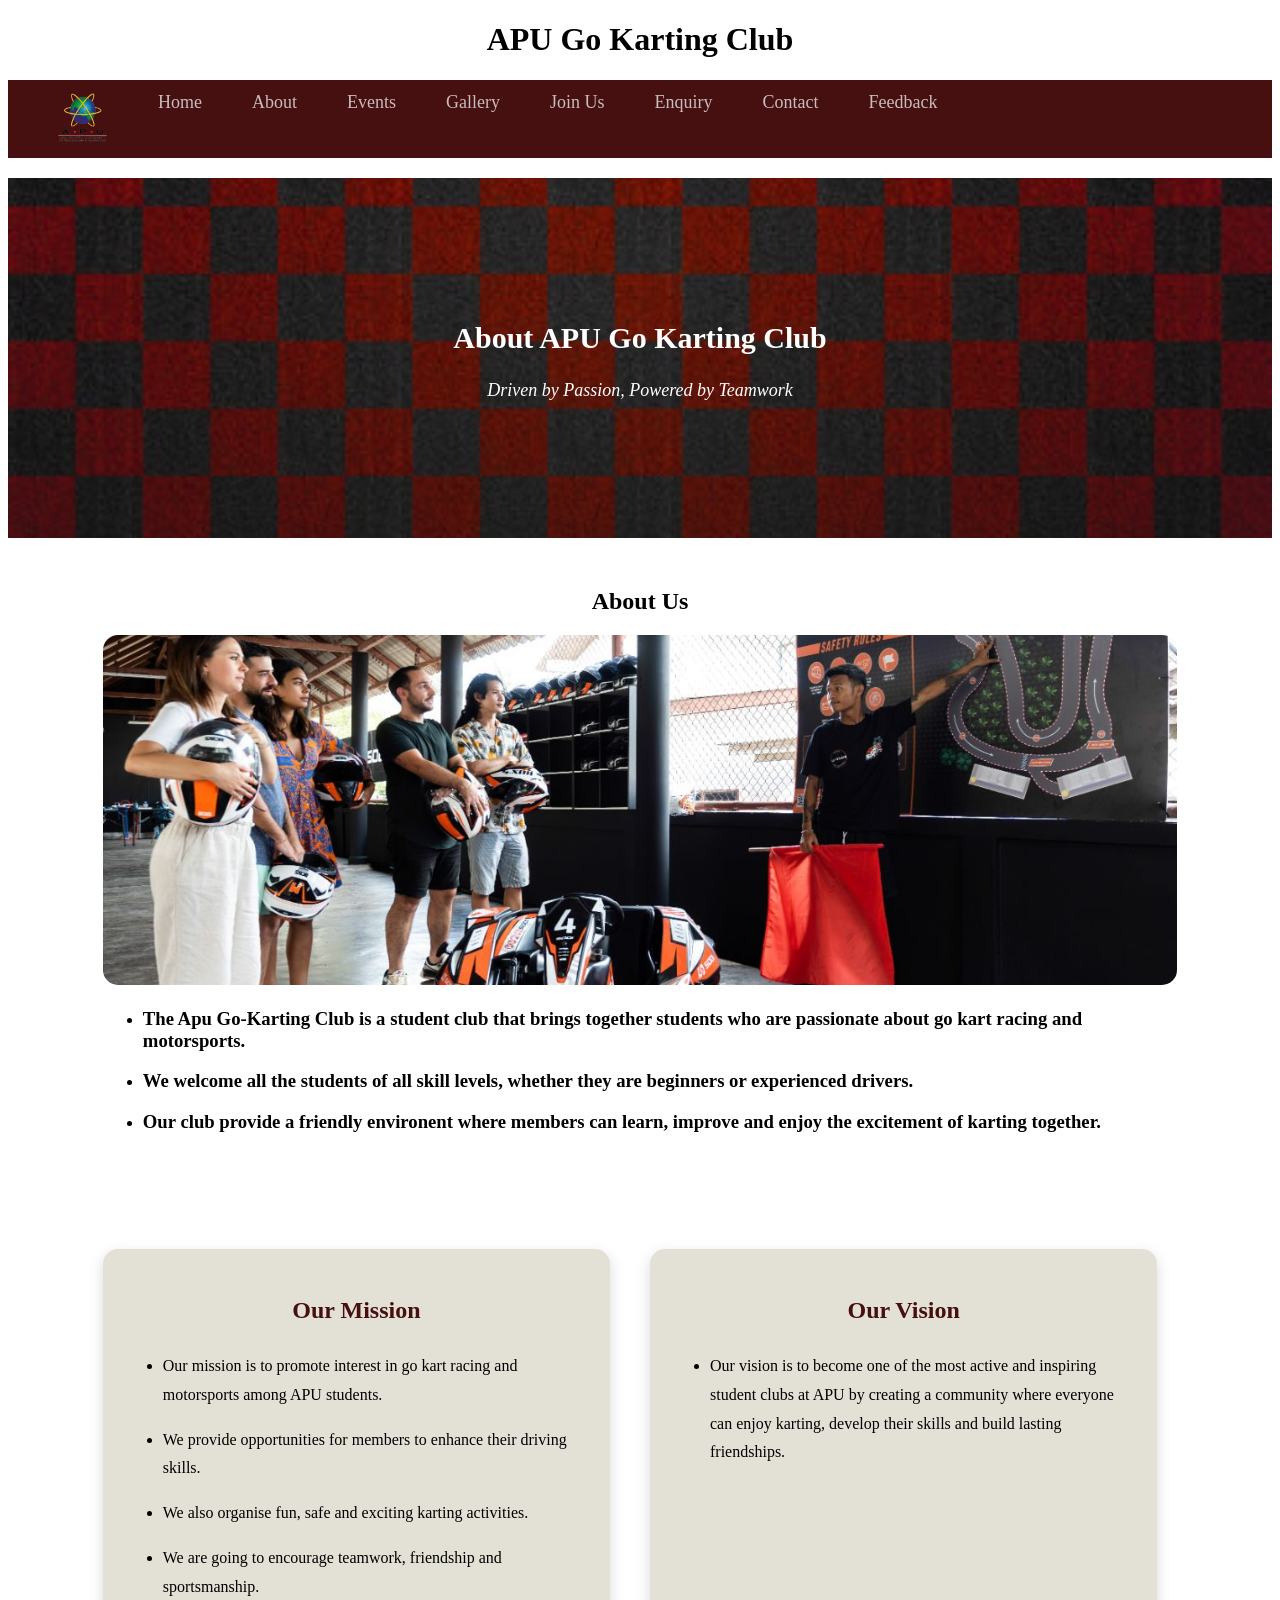
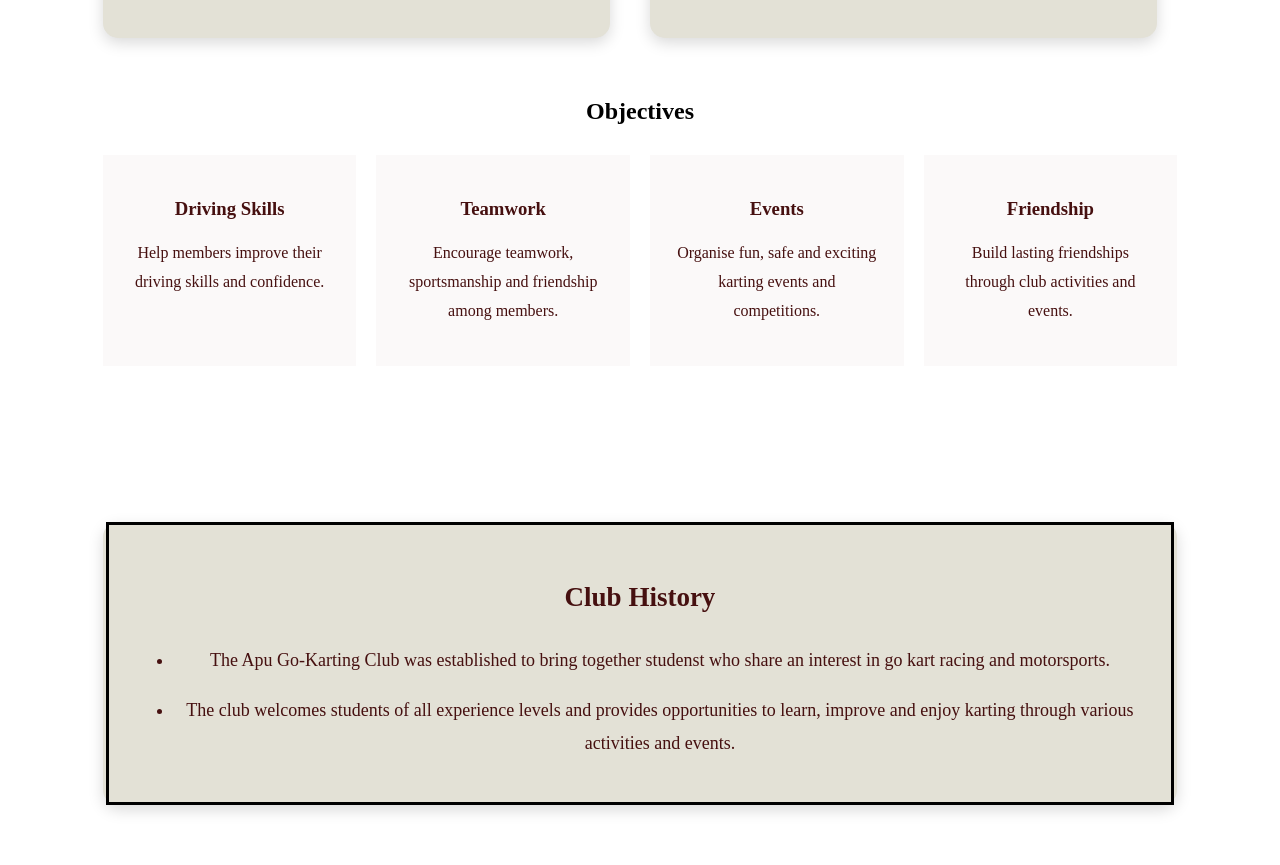
==== about.html @ f621a1a2 "Upload latest website files" ====
<!DOCTYPE html>
<html lang="en">
<head>
    <meta charset="UTF-8">
    <meta name="viewport" content="width=device-width, initial-scale=1.0">
    <title>About Us</title>
    <link rel="stylesheet" href="style.css">
    <style>
    .card {
        border: 3px solid black;
        padding: 25px;
        margin: 3px;
    }
</style>

</head>
<body>
    <div id="navbar"></div>
    <section class="about-hero">
        <div class="about-hero-content">
            <h2>About APU Go Karting Club</h2>
            <p><i>Driven by Passion, Powered by Teamwork</i></p>
        </div>
    </section>
<section class="about-intro">
    <div class="about-image">
        <h1>About Us</h1>
        <img src="images/aboutus.jpg" alt="About Us Image">
    </div>
    <div class="about-content">
        
        <ul>
            <li><h3>The Apu Go-Karting Club is a student club that brings together students who are passionate about go kart racing and motorsports.</h3></li>
            <li><h3>We welcome all the students of all skill levels, whether they are beginners or experienced drivers.</h3></li>
    <li><h3>Our club provide a friendly environent where members can learn, improve and enjoy the excitement of karting together.</h3></li>
</ul>
</div>
</section>
<br>
<br>

<section class="mission-vision">
<div class="info-card">
<h2>Our Mission</h2>
<ul>
    <li><p>Our mission is to promote interest in go kart racing and motorsports among APU students.</p></li>
    <li><p>We provide opportunities for members to enhance their driving skills.</p></li>
    <li><p>We also organise fun, safe and exciting karting activities.</p></li>
    <li><p>We  are going to encourage teamwork, friendship and sportsmanship.</p></li>
</ul>
</div>
<br>
<br>

<div class="info-card">
<h2>Our Vision</h2>
<ul>
    <li><p>Our vision is to become one of the most active and inspiring student clubs at APU by creating a community where everyone can enjoy karting, develop their skills and build lasting friendships.</p></li>
</ul>
</div>
<br>
<br>
</section>

<section class="objectives">
    <h2>Objectives</h2>
    <div class="objective-container">
        <div class="objective-card">
        <h3>Driving Skills</h3>
        <p>Help members improve their driving skills and confidence.</p>
    </div>
    <div class="objective-card">
        <h3>Teamwork</h2>
        <p>Encourage teamwork, sportsmanship and friendship among members.</p>
    </div>
    <div class="objective-card">
        <h3>Events</h3>
        <p>Organise fun, safe and exciting karting events and competitions.</p> 
        </div>
    <div class="objective-card">
        <h3>Friendship</h3>
        <p>Build lasting friendships through club activities and events.</p>

</div>
</section>
<br>
<br>

<section class="history">
<div class="card">
<h2>Club History</h2>
<ul>
    <li><p>The Apu Go-Karting Club was established to bring together studenst who share an interest in go kart racing and motorsports.</p></li>
    <li><p>The club welcomes students of all experience levels and provides opportunities to learn, improve and enjoy karting through various activities and events.</p></li>
</ul>
</div>
</section>
<script>
    // Load the navbar.html file into the #navbar div
    fetch('navbar.html')
        .then(response => response.text())
        .then(data => {
            document.getElementById('navbar').innerHTML = data;
        });
</script>
</body>
</html>
---- style.css ----
.nav-links {
    display: flex;
    list-style-type: none;
    margin: 0;
    padding: 0;
    gap: 50px;
}
.nav-links li a {
    text-decoration: none;
    color: #c9bcbc;
    font-size: 18px;
}
.navbar {
    display: flex;
    background-color: #461010;
    padding: 12px 50px ;
    gap: 50px;
}
.logo {
    display: block;
}
.logo img {
    height: 50px;
    width: 50px;
}


.hero {
    display: flex;
    justify-content: center;
    align-items: center;
    height: 40vh;
    background-image:linear-gradient(rgba(0, 0, 0, 0.5), rgba(0, 0, 0, 0.5)), url("images/hero-banner.png");
    background-size: cover;
    background-position: center;
    margin-top: 20px;
}
.hero h2
,.about-hero h2 {
    color: #ffffff;
    font-size: 30px;
    text-align: center;
}
.hero p
,.about-hero p {
    color: #ffffff;
    font-size: 18px;
    text-align: center;
}


.latest-news {
    text-align: center;
    padding: 60px 50px;
    background-color: #e3e1d6;
    margin-top: 40px;   
}
.latest-news h2 {
    font-size: 36px;
    margin-bottom: 40px;
    color: #4e1717;
}

.news-slider {
    display: flex;
    align-items: center;
    gap: 20px;
    justify-content: center;
}

.news-container {
    width: 350px;
    overflow: hidden;
}
.item {
    display:none;
}
.item.active {
    display: block;
}
.arrow {
    cursor: pointer;
    font-size: 30px;
    color: #4e1717;
    user-select: none;
    background-color: #f2f2f2;
    border-radius: 50%;
    height: 45px;
    width: 45px;
}
.footer {
    background-color: #511717;
    color: #ffffff;
    text-align: left;
    padding:  40px 30px 40px;
    margin-top: 40px;
}
.footer h3{
    font-size: 24px;
    margin-bottom: 15px;
    color:#ebdcdf;
}

.home-link {
    text-decoration: none;
    color: white;
    background-color: #4e1717;
    padding: 10px 20px;
    font-size: 20px;
    display: inline-block;
    margin-top: 20px;
    cursor: pointer;
}
.home-link:hover {
    color: #4e1717;
}
ABOUT US
.card { 
    border: 3px solid black; 
    padding: 25px; 
    margin: 3px; 
}
.about-hero {
    display: flex;
    justify-content: center;
    align-items: center;
    height: 40vh;
    background-image:linear-gradient(rgba(0, 0, 0, 0.221), rgba(13, 13, 13, 0.454)), url("images/redflag.jpg");
    background-size: cover;
    background-position: center;
    margin-top: 20px;
}
.about-intro {
  width:85%;
  margin: 50px auto;
}
.about-image img {
    width: 100%;
    height: 350px;
    border-radius: 15px;
    object-fit: cover;
}
.mission-vision {
    display: flex;
    gap: 20px;
    margin: 30px auto;
    width: 85%;
}
.info-card {
    flex: 1;
    padding: 20px;
    box-shadow: 0 5px 15px rgba(0, 0, 0, 0.15);
    border-radius: 15px;
    background-color: #e3e1d6;
}
.info-card h2 {
    color: #461010;
    text-align: center;
}
.info-card,.objective-card p {
    line-height: 1.8;
}
.objectives {
    text-align: center;
    margin: 60px auto;
    width: 85%;
}
.objective-container {
    display: flex;
    gap: 20px;
    margin-top: 30px;
}
.objective-card {
    flex: 1;
    padding: 25px;
    background-color: #f0eaea4e;
    color: #461010;
}
.history {
    text-align: center;
    margin: 60px auto;
    width: 85%;
    background-color: #e3e1d6;
    border-radius: 15px;
    box-shadow: 0 5px 15px rgba(0, 0, 0, 0.15);
    color: #461010;
    font-size: 18px;
    line-height: 1.8;
}
FEEDBACK
input[type="button"]{
    padding: 12px 25px;
    font-size:18px;
}

EVENTS
.event{
    border-radius: 5px;
    padding: 20px;
    color: white;
}
.event,
.event p,
.event h2 {
    color: white;
}

.blue{
    background-color: #1e3a8a;
}
.red{
    background-color: #b91c1c;
}
.gold{
    background-color: #ca8a04;
}
.orange{
    background-color: #ea580c;
}

h1, h2{
    text-align: center;
}
.blue {
    border-left: 10px solid #1e3a8a;
}

.red {
    border-left: 10px solid #b91c1c;
}

.gold {
    border-left: 10px solid #ca8a04;
}

.orange {
    border-left: 10px solid #ea580c;
}
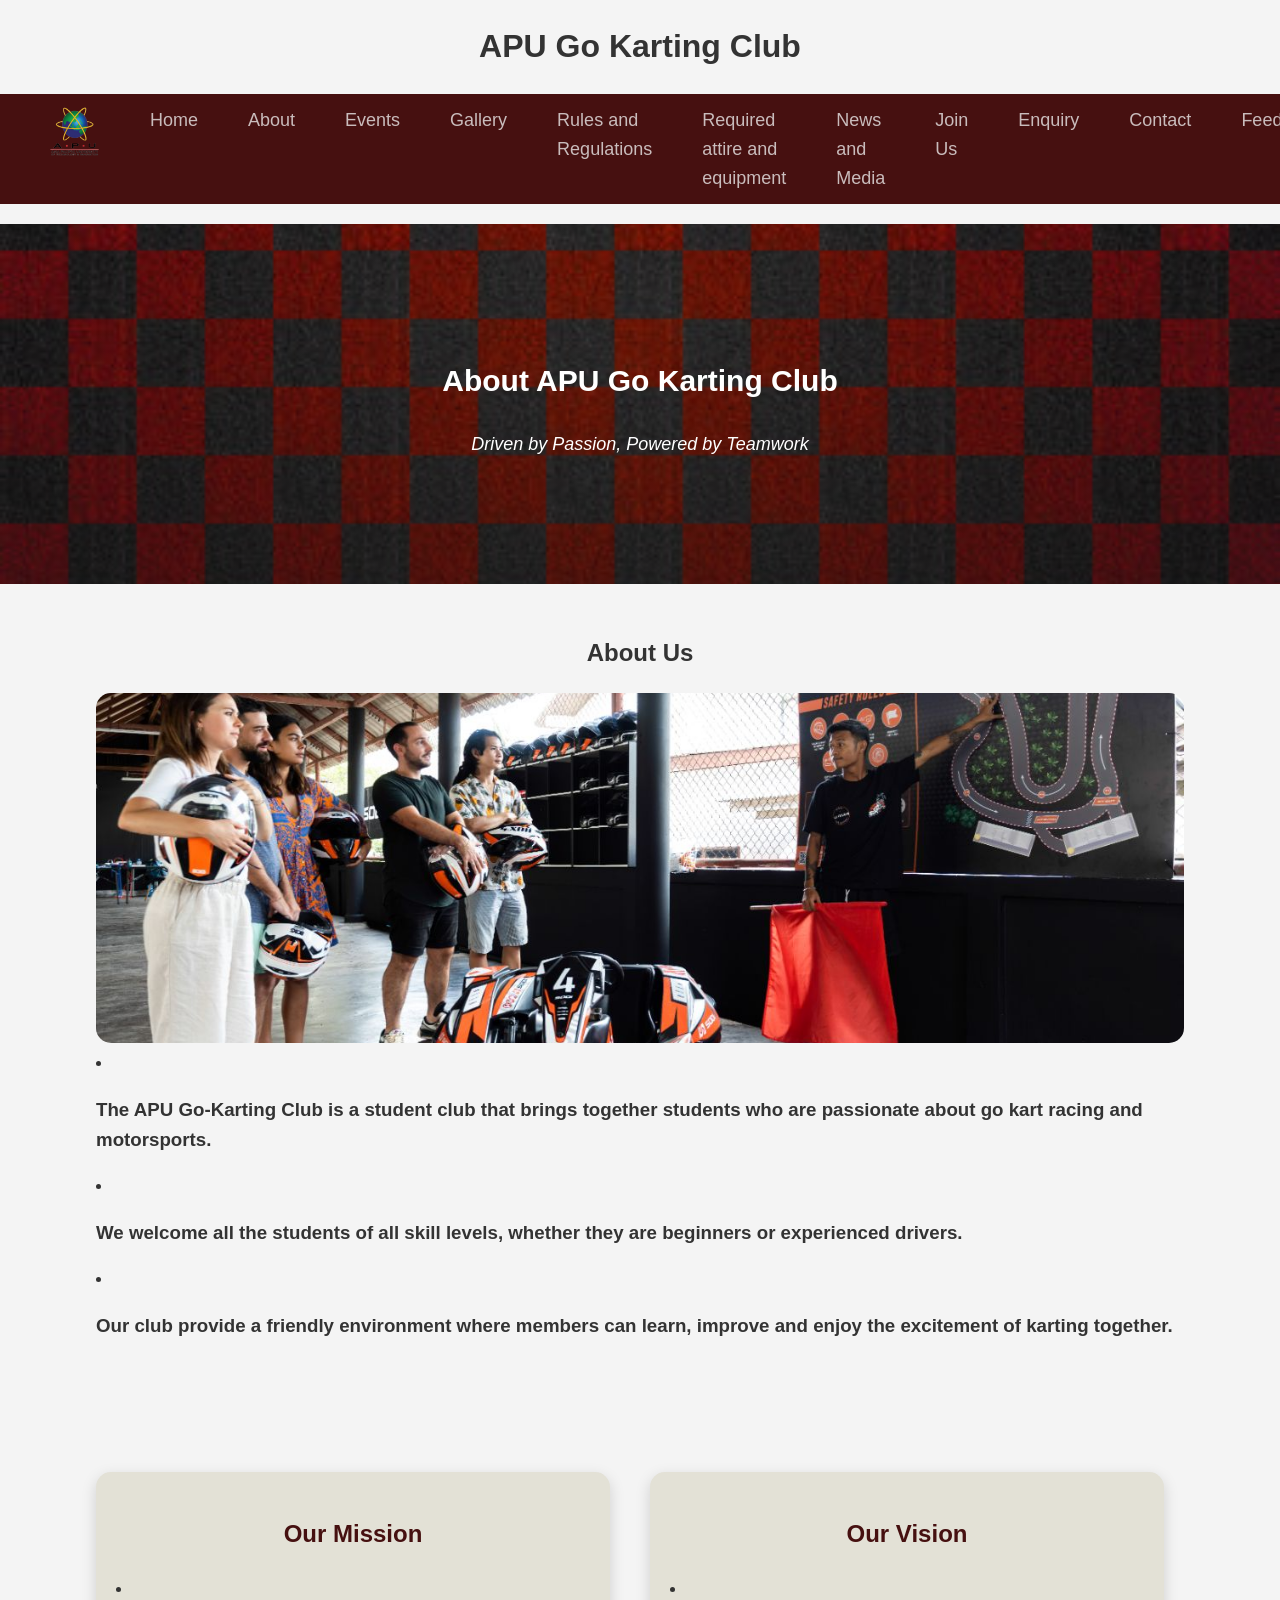
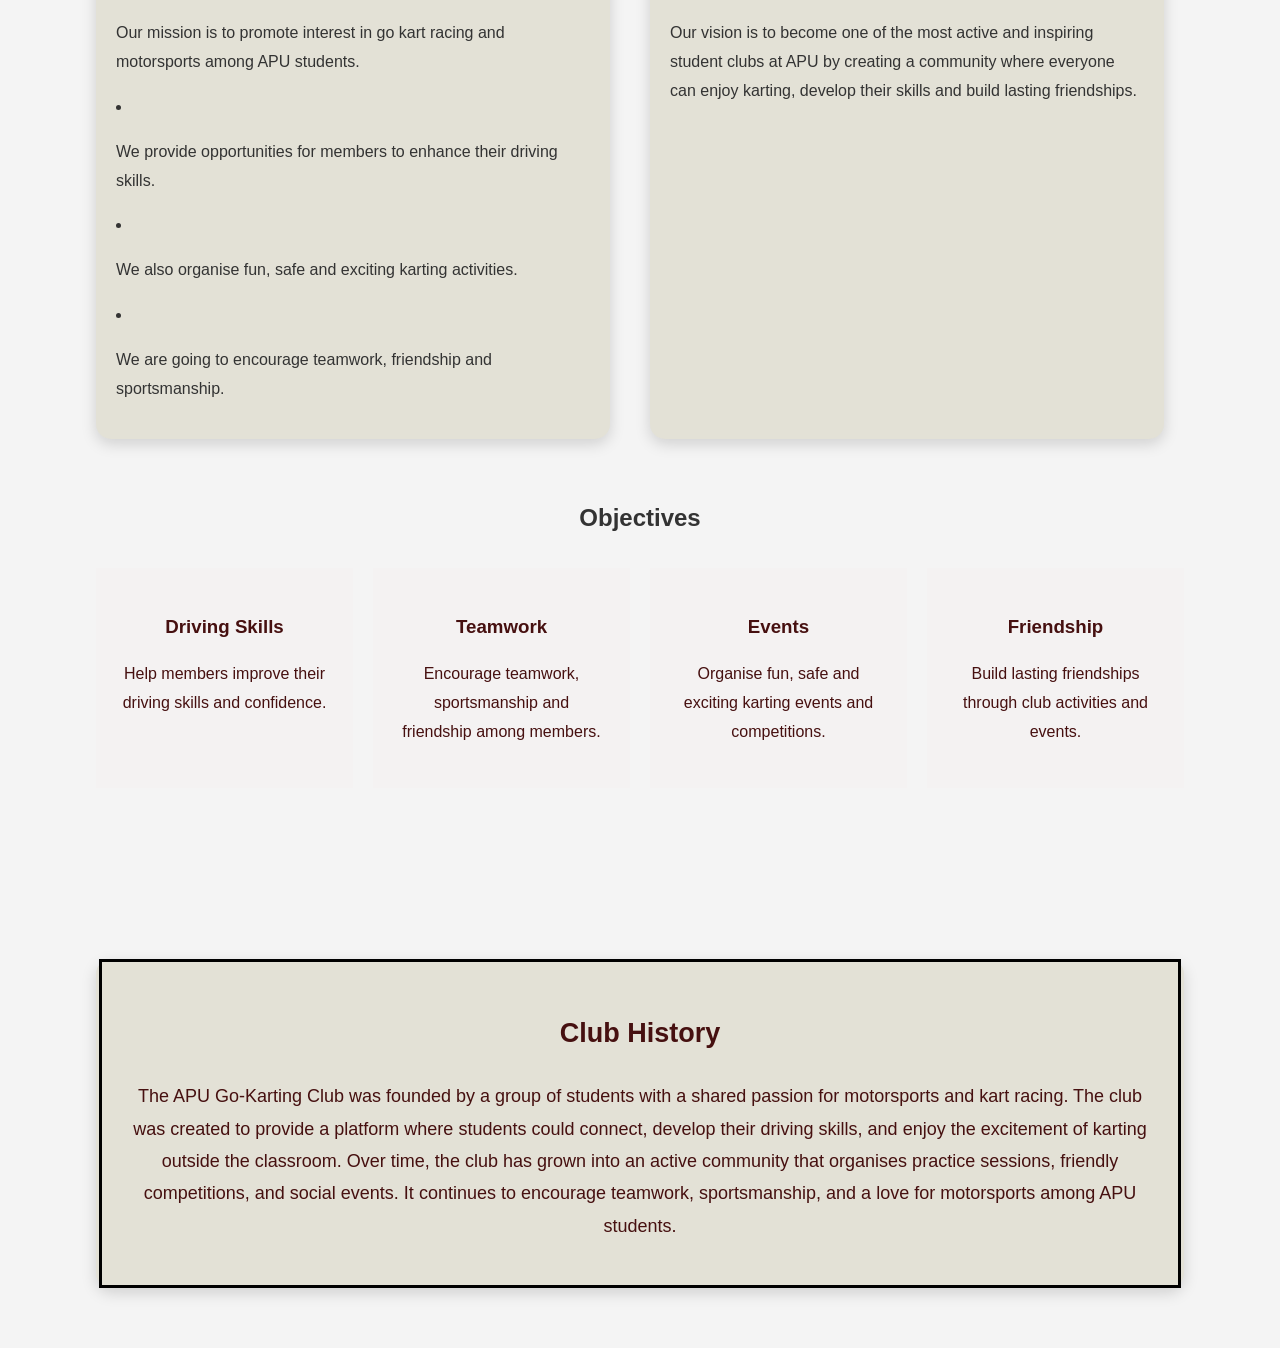
==== commit 79d0f215: "feat: add media and contact page" ====
--- a/about.html
+++ b/about.html
@@ -14,9 +14,10 @@
 </style>
 
 </head>
-<body>
+
+<body>  
     <div id="navbar"></div>
-    <section class="about-hero">
+       <section class="about-hero">
         <div class="about-hero-content">
             <h2>About APU Go Karting Club</h2>
             <p><i>Driven by Passion, Powered by Teamwork</i></p>
@@ -28,12 +29,9 @@
         <img src="images/aboutus.jpg" alt="About Us Image">
     </div>
     <div class="about-content">
-        
-        <ul>
-            <li><h3>The Apu Go-Karting Club is a student club that brings together students who are passionate about go kart racing and motorsports.</h3></li>
-            <li><h3>We welcome all the students of all skill levels, whether they are beginners or experienced drivers.</h3></li>
-    <li><h3>Our club provide a friendly environent where members can learn, improve and enjoy the excitement of karting together.</h3></li>
-</ul>
+    <li><h3>The APU Go-Karting Club is a student club that brings together students who are passionate about go kart racing and motorsports.</h3></li>
+    <li><h3>We welcome all the students of all skill levels, whether they are beginners or experienced drivers.</h3></li>
+    <li><h3>Our club provide a friendly environment where members can learn, improve and enjoy the excitement of karting together.</h3></li>
 </div>
 </section>
 <br>
@@ -42,21 +40,17 @@
 <section class="mission-vision">
 <div class="info-card">
 <h2>Our Mission</h2>
-<ul>
     <li><p>Our mission is to promote interest in go kart racing and motorsports among APU students.</p></li>
     <li><p>We provide opportunities for members to enhance their driving skills.</p></li>
     <li><p>We also organise fun, safe and exciting karting activities.</p></li>
     <li><p>We  are going to encourage teamwork, friendship and sportsmanship.</p></li>
-</ul>
 </div>
 <br>
 <br>
 
 <div class="info-card">
 <h2>Our Vision</h2>
-<ul>
-    <li><p>Our vision is to become one of the most active and inspiring student clubs at APU by creating a community where everyone can enjoy karting, develop their skills and build lasting friendships.</p></li>
-</ul>
+<li><p>Our vision is to become one of the most active and inspiring student clubs at APU by creating a community where everyone can enjoy karting, develop their skills and build lasting friendships.</p></li>
 </div>
 <br>
 <br>
@@ -89,14 +83,12 @@
 <section class="history">
 <div class="card">
 <h2>Club History</h2>
-<ul>
-    <li><p>The Apu Go-Karting Club was established to bring together studenst who share an interest in go kart racing and motorsports.</p></li>
-    <li><p>The club welcomes students of all experience levels and provides opportunities to learn, improve and enjoy karting through various activities and events.</p></li>
-</ul>
+<p>The APU Go-Karting Club was founded by a group of students with a shared passion for motorsports and kart racing. The club was created to provide a platform where students could connect, develop their driving skills, and enjoy the excitement of karting outside the classroom.
+Over time, the club has grown into an active community that organises practice sessions, friendly competitions, and social events. It continues to encourage teamwork, sportsmanship, and a love for motorsports among APU students.
+</p>
 </div>
 </section>
 <script>
-    // Load the navbar.html file into the #navbar div
     fetch('navbar.html')
         .then(response => response.text())
         .then(data => {
--- a/style.css
+++ b/style.css
@@ -1,3 +1,12 @@
+body{
+    margin:0;
+    padding:0;
+    font-family:Arial,Helvetica,sans-serif;background-color:#f4f4f4;color:#333;line-height:1.6;
+}
+h1, h2{
+    text-align: center;
+}
+/* Homepage */
 .nav-links {
     display: flex;
     list-style-type: none;
@@ -26,7 +35,7 @@
 
 
 .hero {
-    display: flex;
+    display:flex ;
     justify-content: center;
     align-items: center;
     height: 40vh;
@@ -112,9 +121,11 @@
     cursor: pointer;
 }
 .home-link:hover {
-    color: #4e1717;
-}
-ABOUT US
+    color: black;
+    background-color: #4e17178f
+    ;
+}
+/*ABOUT US*/
 .card { 
     border: 3px solid black; 
     padding: 25px; 
@@ -187,52 +198,55 @@
     font-size: 18px;
     line-height: 1.8;
 }
-FEEDBACK
-input[type="button"]{
-    padding: 12px 25px;
-    font-size:18px;
-}
-
-EVENTS
-.event{
-    border-radius: 5px;
-    padding: 20px;
-    color: white;
-}
-.event,
-.event p,
-.event h2 {
-    color: white;
-}
-
-.blue{
-    background-color: #1e3a8a;
-}
-.red{
-    background-color: #b91c1c;
-}
-.gold{
-    background-color: #ca8a04;
-}
-.orange{
-    background-color: #ea580c;
-}
-
-h1, h2{
-    text-align: center;
-}
-.blue {
-    border-left: 10px solid #1e3a8a;
-}
-
-.red {
-    border-left: 10px solid #b91c1c;
-}
-
-.gold {
-    border-left: 10px solid #ca8a04;
-}
-
-.orange {
-    border-left: 10px solid #ea580c;
-}
+
+/*Gallery*/
+.video-section{
+    text-align:center;
+    padding:50px 20px;
+}
+
+.video-container{
+    max-width:800px;
+    margin:0 auto 30px;
+}
+
+.video-section iframe{
+    width:80%;
+    max-width:800px;
+    aspect-ratio:16/9;
+    border:none;
+    border-radius:10px;
+    display:block;
+    margin:0 auto;
+}
+
+.photo-gallery{
+    text-align:center;
+    padding:50px 20px;
+}
+
+.gallery-grid{
+    display:grid;
+    grid-template-columns:repeat(3, 1fr);
+    gap:20px;
+    max-width:1000px;
+    margin:30px auto;
+}
+
+.gallery-grid img{
+    width:100%;
+    height:250px;
+    object-fit:cover;
+    border-radius:12px;
+    transition:0.3s;
+}
+
+.gallery-grid img:hover{
+    transform:scale(1.05);
+}
+
+
+
+
+
+
